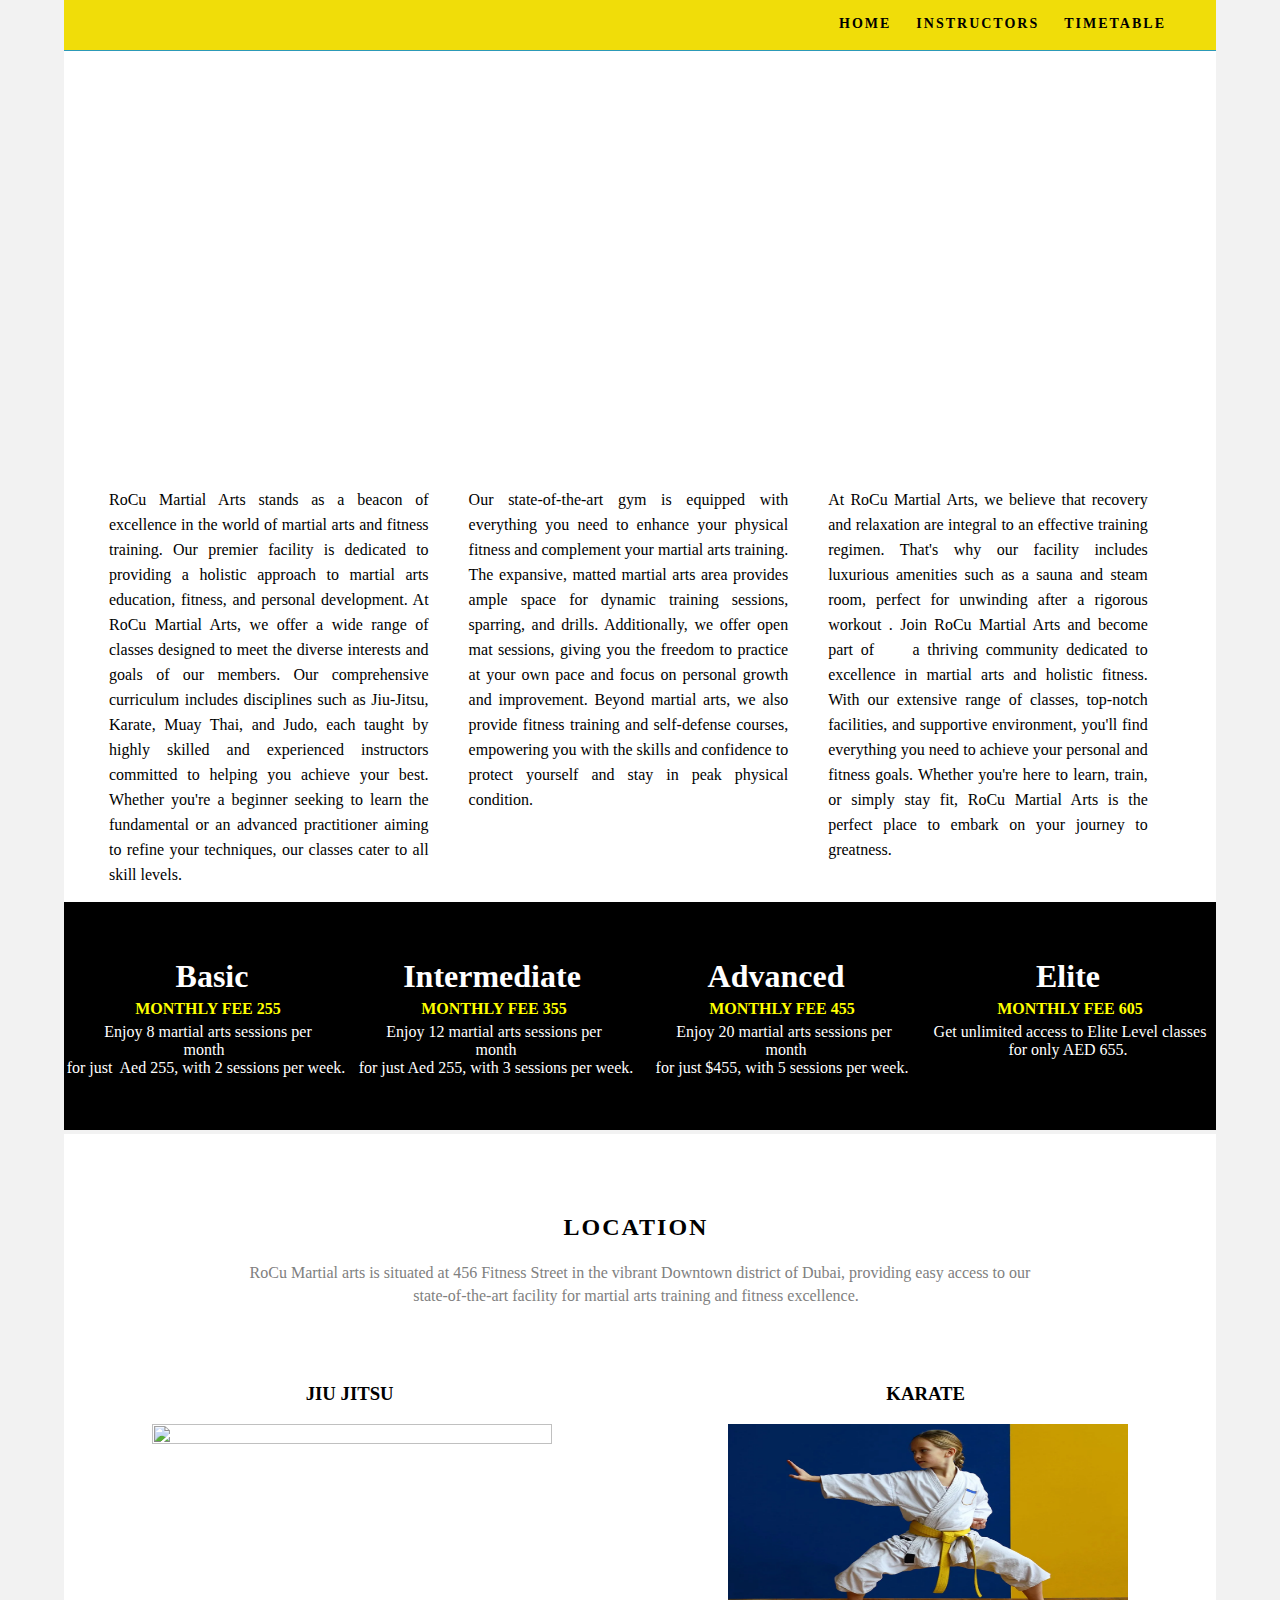
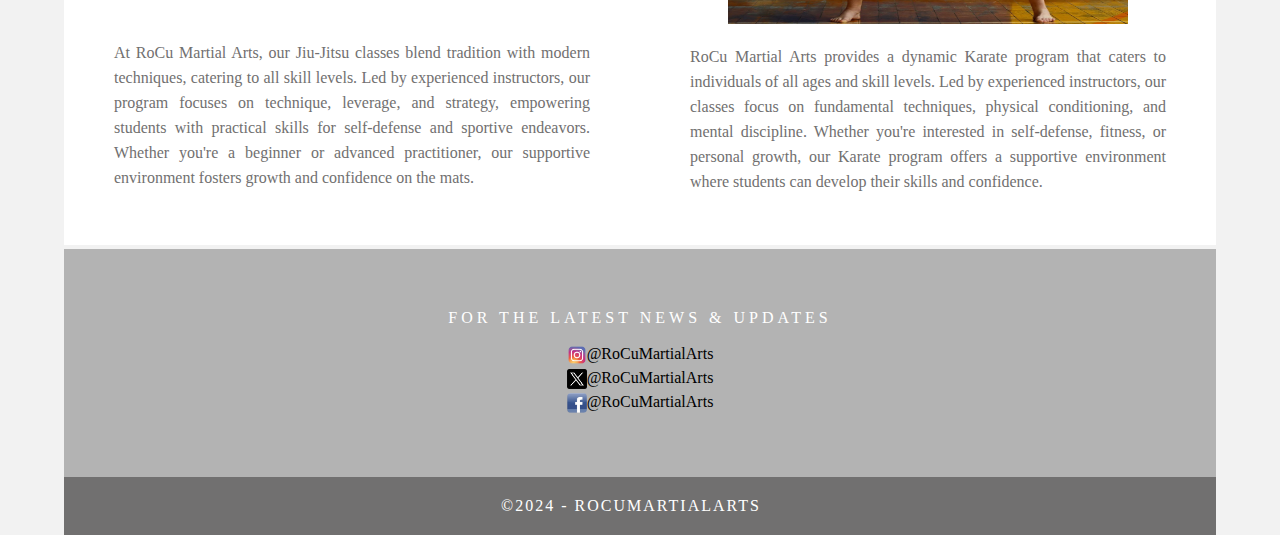
==== index.html @ bf34fd67 "Add files via upload" ====
<!doctype html>
<html lang="en-US">
<head>
	<link rel="preconnect" href="https://fonts.googleapis.com">
<link rel="preconnect" href="https://fonts.gstatic.com" crossorigin>
<link href="https://fonts.googleapis.com/css2?family=Roboto:ital,wght@0,100;0,300;0,400;0,500;0,700;0,900;1,100;1,300;1,400;1,500;1,700;1,900&display=swap" rel="stylesheet">
<meta charset="utf-8">
<meta http-equiv="X-UA-Compatible" content="IE=edge">
<meta name="viewport" content="width=device-width, initial-scale=1">
<title>RocuMartialArts</title>
<link href="index.css" rel="stylesheet" type="text/css">
<!--The following script tag downloads a font from the Adobe Edge Web Fonts server for use within the web page. We recommend that you do not modify it.-->
<script>var __adobewebfontsappname__="dreamweaver"</script>
<script src="http://use.edgefonts.net/source-sans-pro:n2:default.js" type="text/javascript"></script>
<!-- HTML5 shim and Respond.js for IE8 support of HTML5 elements and media queries -->
<!-- WARNING: Respond.js doesn't work if you view the page via file:// -->
<!--[if lt IE 9]>
      <script src="https://oss.maxcdn.com/html5shiv/3.7.2/html5shiv.min.js"></script>
      <script src="https://oss.maxcdn.com/respond/1.4.2/respond.min.js"></script>
    <![endif]-->
</head>
<body>
<!-- Main Container -->
<div class="container"> 
  <!-- Navigation -->
  <header> <a href="">
    <h4 class="logo"></h4>
    </a>
    <nav>
      <ul>
        <li><a href="index.html">HOME</a></li>
        <li><a href="instructors.html">INSTRUCTORS</a></li>
        <li> <a href="timetable.html">TIMETABLE<a></li>
      </ul>
    </nav>
  </header>
  <!-- Hero Section -->
  <section class="hero" id="hero">
    <h2 class="hero_header"> <span class="light">ROCU MARTIAL ARTS&nbsp;</span></h2>
    <p class="tagline">Unleashing Inner Strength: The Art of Rocu Martial Mastery&nbsp;</p>
  </section>
  <!-- About Section -->
  <section class="about" id="about">
    <h2 class="hidden">About</h2>
    <p class="text_column">RoCu Martial Arts stands as a beacon of excellence in the world of martial arts and fitness training. Our premier facility is dedicated to providing a holistic approach to martial arts education, fitness, and personal development. At RoCu Martial Arts, we offer a wide range of classes designed to meet the diverse interests and goals of our members. Our comprehensive curriculum includes disciplines such as Jiu-Jitsu, Karate, Muay Thai, and Judo, each taught by highly skilled and experienced instructors committed to helping you achieve your best. Whether you're a beginner seeking to learn the fundamental or an advanced practitioner aiming to refine your techniques, our classes cater to all skill levels.&nbsp; </p>
    <p class="text_column">Our state-of-the-art gym is equipped with everything you need to enhance your physical fitness and complement your martial arts training. The expansive, matted martial arts area provides ample space for dynamic training sessions, sparring, and drills. Additionally, we offer open mat sessions, giving you the freedom to practice at your own pace and focus on personal growth and improvement. Beyond martial arts, we also provide fitness training and self-defense courses, empowering you with the skills and confidence to protect yourself and stay in peak physical condition.&nbsp; </p>
    <p class="text_column">At RoCu Martial Arts, we believe that recovery and relaxation are integral to an effective training regimen. That's why our facility includes luxurious amenities such as a sauna and steam room, perfect for unwinding after a rigorous workout . Join RoCu Martial Arts and become part of&nbsp; &nbsp; &nbsp;a thriving community dedicated to excellence in martial arts and holistic fitness. With our extensive range of classes, top-notch facilities, and supportive environment, you'll find everything you need to achieve your personal and fitness goals. Whether you're here to learn, train, or simply stay fit, RoCu Martial Arts is the perfect place to embark on your journey to greatness.&nbsp; </p>
  </section>
  <!-- Stats Gallery Section -->
  <div class="gallery">
    <div class="thumbnail">
      <h1 class="stats">&nbsp;Basic</h1>
     <h4 style="color:yellow;"> MONTHLY FEE 255</h4>
      
     <p style="color:white;"> Enjoy 8 martial arts sessions per</p>
     <p style="color:white;">&nbsp;month&nbsp; &nbsp;</p>
     <p style="color:white;">for just&nbsp; Aed 255, with 2 sessions per week.&nbsp;</p>
<p>&nbsp; &nbsp;</p>
    </div>
    <div class="thumbnail">
      <h1 class="stats">Intermediate&nbsp;</h1>
      <h4 style="color:yellow;">MONTHLY FEE 355&nbsp;</h4>
      <p style="color:white;"> Enjoy 12 martial arts sessions per&nbsp;</p>
      <p style="color:white;">month</p>
<p style="color:white;">&nbsp;for just Aed 255, with 3 sessions per week.&nbsp;</p>
    </div>
    <div class="thumbnail">
      <h1 class="stats">Advanced&nbsp;&nbsp;</h1>
      <h4 style="color:yellow;">MONTHLY FEE 455&nbsp;</h4>
      <p style="color:white;"> Enjoy 20 martial arts sessions per</p>
      <p style="color:white;">&nbsp;month</p>
      <p style="color:white;">&nbsp;for just $455, with 5 sessions per week. &nbsp;</p>
    </div>
    <div class="thumbnail">
      <h1 class="stats">Elite&nbsp;</h1>
      <h4 style="color:yellow;">MONTHLY FEE 605&nbsp;</h4>
      <p style="color:white;">Get unlimited access to Elite Level classes&nbsp;</p>
      <p style="color:white;">for only AED 655. &nbsp;</p>
    </div>
  </div>
  <!-- Parallax Section -->
  <center> <section class="banner">
  <h2 class="parallax">LOCATION&nbsp;</h2>
    <p class="parallax_description">RoCu Martial arts is situated at 456 Fitness Street in the vibrant Downtown district of Dubai, providing easy access to our state-of-the-art facility for martial arts training and fitness excellence. &nbsp;</p>
	
  </section>
	     </center> 
  <!-- More Info Section -->
  <footer>
    <article class="footer_column">
      <h3 style="color:black;">JIU JITSU&nbsp;</h3>
      <img src="../../Documents/Unnamed Site 2/jiu.png" alt="" width="400" height="200" class="cards"/>
      <p>At RoCu Martial Arts, our Jiu-Jitsu classes blend tradition with modern techniques, catering to all skill levels. Led by experienced instructors, our program focuses on technique, leverage, and strategy, empowering students with practical skills for self-defense and sportive endeavors. Whether you're a beginner or advanced practitioner, our supportive environment fosters growth and confidence on the mats. &nbsp; </p>
    </article>
    <article class="footer_column">
      <h3 style="color:black;">KARATE&nbsp;</h3>
      <img src="Screenshot 2024-05-23 101721.png" alt="" width="400" height="200" class="cards"/>
      <p>RoCu Martial Arts provides a dynamic Karate program that caters to individuals of all ages and skill levels. Led by experienced instructors, our classes focus on fundamental techniques, physical conditioning, and mental discipline. Whether you're interested in self-defense, fitness, or personal growth, our Karate program offers a supportive environment where students can develop their skills and confidence.&nbsp; </p>
    </article>
  </footer>
  <!-- Footer Section -->
  <section class="footer_banner" id="contact">
    <h2 class="hidden">Footer Banner Section </h2>
    <p class="hero_header">FOR THE LATEST NEWS &amp; UPDATES</p>
	  <br>
    <div class="social">
	  
	  
	  <div class="first"><img src="INSTAGRAMM.png" height="20px"></div>
		
	  <div class="second">@RoCuMartialArts</div>
	  
	  </div>
	     <div class="social">
	  
	  
	  <div class="first"><img src='TWITTER.png' height="20px"></div>
		
	  <div class="second">@RoCuMartialArts</div>
	  
	  </div>
	 <div class="social">
	  
	  
	  <div class="first"><img src='FACEBOOK.png' height="20px"></div>
		
	  <div class="second">@RoCuMartialArts</div>
  </section>
  <!-- Copyrights Section -->
  <div class="copyright">&copy;2024 - ROCUMARTIALARTS&nbsp; <strong>&nbsp;</strong></div>
</div>
<!-- Main Container Ends -->
</body>
</html>
---- index.css ----
@charset "UTF-8";
/* Body */
body {
	
	background-color: #f2f2f2;
	margin-top: 0px;
	margin-right: 0px;
	margin-bottom: 0px;
	margin-left: 0px;
	font-style: normal;
	font-weight: 200;

}
table {
  font-family: arial, sans-serif;
  border-collapse: collapse;
  width: 100%;
}

td, th {
  border: 1px solid #dddddd;
  text-align: left;
  padding: 8px;

 
}

tr:nth-child(even) {
  background-color: red;
	 animation-name: example;
  animation-duration: 6s;
}
@keyframes example {
  from {background-color: red;}
  to {background-color: yellow;}
/* Container */
	
}
.container {
	width: 90%;
	margin-left: auto;
	margin-right: auto;
	height: 1000px;
	background-color: #FFFFFF;
}
/* Navigation */
header {
	width: 100%;
	height: 5%;
	background-color:#F0DD09;
	border-bottom: 1px solid #2C9AB7;
}
.logo {
	color: #000;
	font-weight: bold;
	text-align: undefined;
	width: 10%;
	float: left;
	margin-top: 15px;
	margin-left: 25px;
	letter-spacing: 4px;
}
nav {
	float: right;
	width: 50%;
	text-align: right;
	margin-right: 25px;
}
header nav ul {
	list-style: none;
	float: right;
}
.social{
	
	
	display: flex;
	flex-direction: row;
	justify-content: center;

}
nav ul li {
	float: left;
	color: #000;
	font-size: 14px;
	text-align: left;
	margin-right: 25px;
	letter-spacing: 2px;
	font-weight: bold;
	transition: all 0.3s linear;
}
ul li a {
	color: #000;
	text-decoration: none;
}
ul li:hover a {
	color: #2C9AB7;
}
.hero_header {
	color: #FFFFFF;
	text-align: center;
	margin-top: 0px;
	margin-right: 0px;
	margin-bottom: 0px;
	margin-left: 0px;
	letter-spacing: 4px;
}
/* Hero Section */
.hero {
	background-image: url("../../Documents/Unnamed Site 2/martial art.jpg");
	background-size:cover;
	padding-top: 150px;
	padding-bottom: 150px;
}
.light {
	font-weight: bold;
	color: #fff;
	font-size:40px;
}
.tagline {
	text-align: center;
	color: #FFFFFF;
	margin-top: 4px;
	font-weight: lighter;
	text-transform: uppercase;
	letter-spacing: 1px;
}
/* About Section */
.text_column {
	width: 29%;
	text-align: justify;
	font-weight: lighter;
	line-height: 25px;
	float: left;
	padding-left: 20px;
	padding-right: 20px;
	color: #000;
}
.about {
	padding-left: 25px;
	padding-right: 25px;
	padding-top: 35px;
	display: inline-block;
	background-color: #FFFFFF;
	margin-top: 0px;
}
/* Stats Gallery */
.stats {
	color: #fff;
	margin-bottom: 5px;
}

.gallery {
	clear: both;
	display: inline-block;
	width: 100%;
	background-color: #000;
	/* [disabled]min-width: 400px;
*/
	padding-bottom: 35px;
	padding-top: 0px;
	margin-top: -5px;
	margin-bottom: 0px;
}
.thumbnail {
	width: 25%;
	text-align: center;
	float: left;
	margin-top: 35px;
}
.gallery .thumbnail h4 {
	margin-top: 5px;
	margin-right: 5px;
	margin-bottom: 5px;
	margin-left: 5px;
	color: #52BAD5;
}
.gallery .thumbnail p {
	margin-top: 0px;
	margin-right: 0px;
	margin-bottom: 0px;
	margin-left: 0px;
	color: #A3A3A3;
}
/* Parallax Section */
.banner {
	background-color: white;
	background-image: url(../../Documents/Unnamed%20Site%202/images/parallax.png);
	height: 200px;
	color:grey;
	background-attachment: fixed;
	background-size: cover;
	background-repeat: no-repeat;
}
.parallax {
	color: #000;
	text-align: center;
	
	padding-top: 80px;
	letter-spacing: 2px;
	margin-top: 0px;
}
.parallax_description {
	color: grey;
	text-align: right;

	width: 70%;
text-align:center;
	font-weight: lighter;
	line-height: 23px;
	margin-top: 0px;
	margin-right: 0px;
	margin-bottom: 0px;
	margin-left: 0px;
}
/* More info */
footer {
	background-color: #FFFFFF;
	padding-bottom: 35px;
}
.footer_column {
	width: 50%;
	text-align: center;
	padding-top: 30px;
	float: left;
}
footer .footer_column h3 {
	color: #B3B3B3;
	text-align: center;
}
footer .footer_column p {
	color: #717070;
	background-color: #FFFFFF;
}
.cards {
	width: 100%;
	height: auto;
	max-width: 400px;
	max-height: 200px;
}
footer .footer_column p {
	padding-left: 30px;
	padding-right: 30px;
	text-align: justify;
	line-height: 25px;
	font-weight: lighter;
	margin-left: 20px;
	margin-right: 20px;
}
.button {
	width: 200px;
	margin-top: 40px;
	margin-right: auto;
	margin-bottom: auto;
	margin-left: auto;
	padding-top: 20px;
	padding-right: 10px;
	padding-bottom: 20px;
	padding-left: 10px;
	text-align: center;
	vertical-align: middle;
	border-radius: 0px;
	text-transform: uppercase;
	font-weight: bold;
	letter-spacing: 2px;
	border: 3px solid #FFFFFF;
	color: #FFFFFF;
	transition: all 0.3s linear;
}
.button:hover {
	background-color: #FEFEFE;
	color: #C4C4C4;
	cursor: pointer;
}
.copyright {
	text-align: center;
	padding-top: 20px;
	padding-bottom: 20px;
	background-color: #717070;
	color: #FFFFFF;
	text-transform: uppercase;
	font-weight: lighter;
	letter-spacing: 2px;
	border-top-width: 2px;
}
.footer_banner {
	background-color: #B3B3B3;
	padding-top: 60px;
	padding-bottom: 60PX;
	margin-bottom: 0px;
	background-image: url(../../Documents/Unnamed%20Site%202/images/pattern.png);
	background-repeat: repeat;
}
footer {
	display: inline-block;
}
.hidden {
	display: none;
}

/* Mobile */
@media (max-width: 320px) {
.logo {
	width: 100%;
	text-align: center;
	margin-top: 13px;
	margin-right: 0px;
	margin-bottom: 0px;
	margin-left: 0px;
}
.container header nav {
	margin-top: 0px;
	margin-right: 0px;
	margin-bottom: 0px;
	margin-left: 0px;
	width: 100%;
	float: none;
	display: none;
}
header nav ul {
}
nav ul li {
	margin-top: 0px;
	margin-right: 0px;
	margin-bottom: 0px;
	margin-left: 0px;
	width: 100%;
	text-align: center;
}
.text_column {
	width: 100%;
	text-align: justify;
	padding-top: 0px;
	padding-right: 0px;
	padding-bottom: 0px;
	padding-left: 0px;
}
.thumbnail {
	width: 100%;
}
.footer_column {
	width: 100%;
	margin-top: 0px;
}
.parallax {
	text-align: center;
	margin-top: 0px;
	margin-right: 0px;
	margin-bottom: 0px;
	margin-left: 0px;
	padding-top: 40%;
	padding-right: 0px;
	padding-bottom: 0px;
	padding-left: 0px;
	width: 100%;
	font-size: 18px;
}
.parallax_description {
	padding-top: 0px;
	padding-right: 0px;
	padding-bottom: 0px;
	padding-left: 0px;
	width: 90%;
	margin-top: 25px;
	margin-right: 0px;
	margin-bottom: 0px;
	margin-left: 12px;
	float: none;
	text-align: center;
}
.banner {
	background-color: yellow;
	background-image: none;
}
.tagline {
	margin-top: 20px;
	line-height: 22px;
}
.hero_header {
	padding-left: 10px;
	padding-right: 10px;
	line-height: 22px;
	text-align: center;
}
}

/* Small Tablets */
@media (min-width: 321px)and (max-width: 767px) {
.logo {
	width: 100%;
	text-align: center;
	margin-top: 13px;
	margin-right: 0px;
	margin-bottom: 0px;
	margin-left: 0px;
	color: #043745;
}
.container header nav {
	margin-top: 0px;
	margin-right: 0px;
	margin-bottom: 0px;
	margin-left: 0px;
	width: 100%;
	float: none;
	overflow: auto;
	display: inline-block;
	background: #52bad5;
}
header nav ul {
	padding: 0px;
	float: none;
}
nav ul li {
	margin-top: 0px;
	margin-right: 0px;
	margin-bottom: 0px;
	margin-left: 0px;
	width: 100%;
	text-align: center;
	padding-top: 8px;
	padding-bottom: 8px;
}
.text_column {
	width: 100%;
	text-align: left;
	padding-top: 0px;
	padding-right: 0px;
	padding-bottom: 0px;
	padding-left: 0px;
}
.thumbnail {
	width: 100%;
}
.footer_column {
	width: 100%;
	margin-top: 0px;
}
.parallax {
	text-align: center;
	margin-top: 0px;
	margin-right: 0px;
	margin-bottom: 0px;
	margin-left: 0px;
	padding-top: 40%;
	padding-right: 0px;
	padding-bottom: 0px;
	padding-left: 0px;
	width: 100%;
	font-size: 18px;
}
.parallax_description {
	padding-top: 0px;
	padding-right: 0px;
	padding-bottom: 0px;
	padding-left: 0px;
	margin-top: 30%;
	margin-right: 0px;
	margin-bottom: 0px;
	margin-left: 0px;
	float: none;
	width: 100%;
	text-align: center;
}
.thumbnail {
	width: 50%;
}
.parallax {
	margin-top: 0px;
	margin-right: 0px;
	margin-bottom: 0px;
	margin-left: 0px;
	padding-right: 0px;
	padding-bottom: 0px;
	padding-left: 0px;
	padding-top: 20%;
}
.parallax_description {
	margin-top: 0px;
	margin-right: 0px;
	margin-bottom: 0px;
	margin-left: 0px;
	width: 100%;
	padding-top: 30px;
}
.banner {
	padding-left: 20px;
	padding-right: 20px;
}
.footer_column {
	width: 100%;
}
}

/* Small Desktops */
@media (min-width: 768px) and (max-width: 1096px) {
.text_column {
	width: 100%;
}
.thumbnail {
	width: 50%;
}
.text_column {
	width: 100%;
	margin-top: 0px;
	margin-right: 0px;
	margin-bottom: 0px;
	margin-left: 0px;
	padding-top: 0px;
	padding-right: 0px;
	padding-bottom: 0px;
	padding-left: 0px;
}
.banner {
	margin-top: 0px;
	padding-top: 0px;
}
}
.h4 {
}
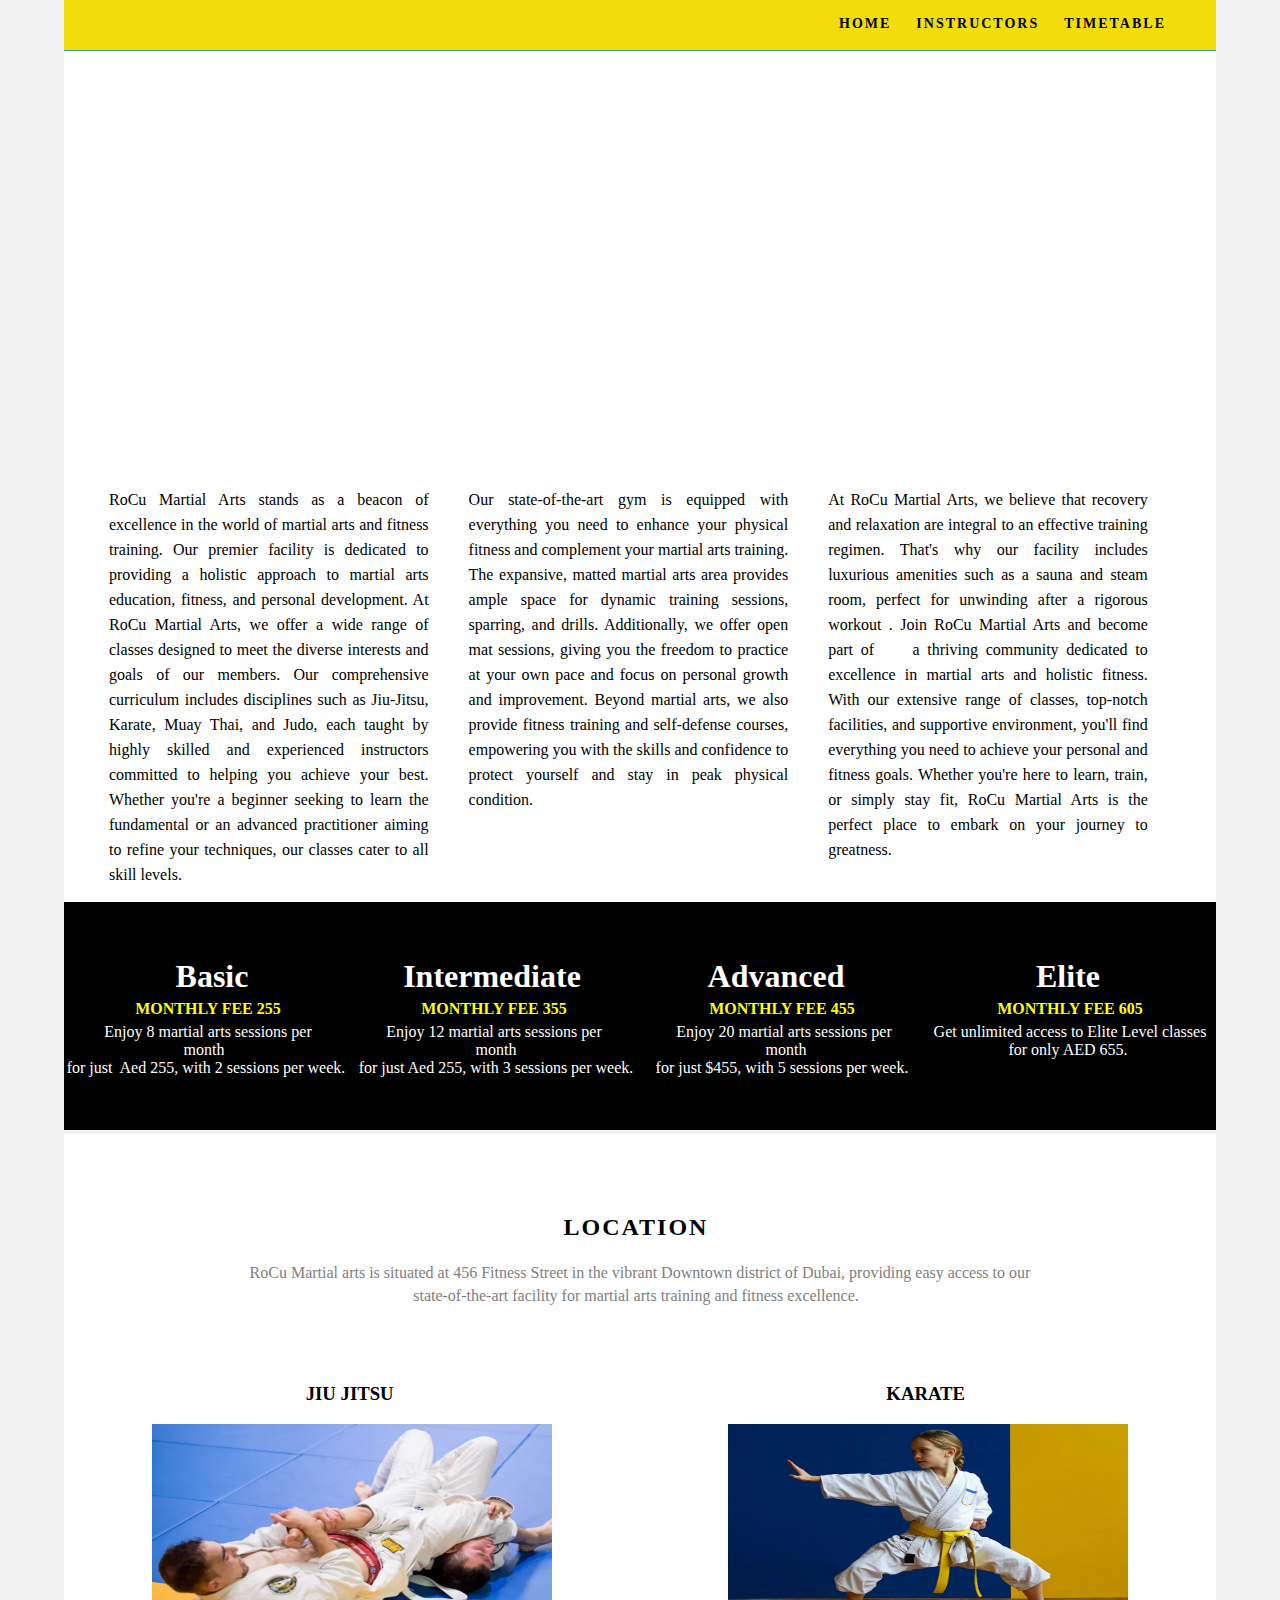
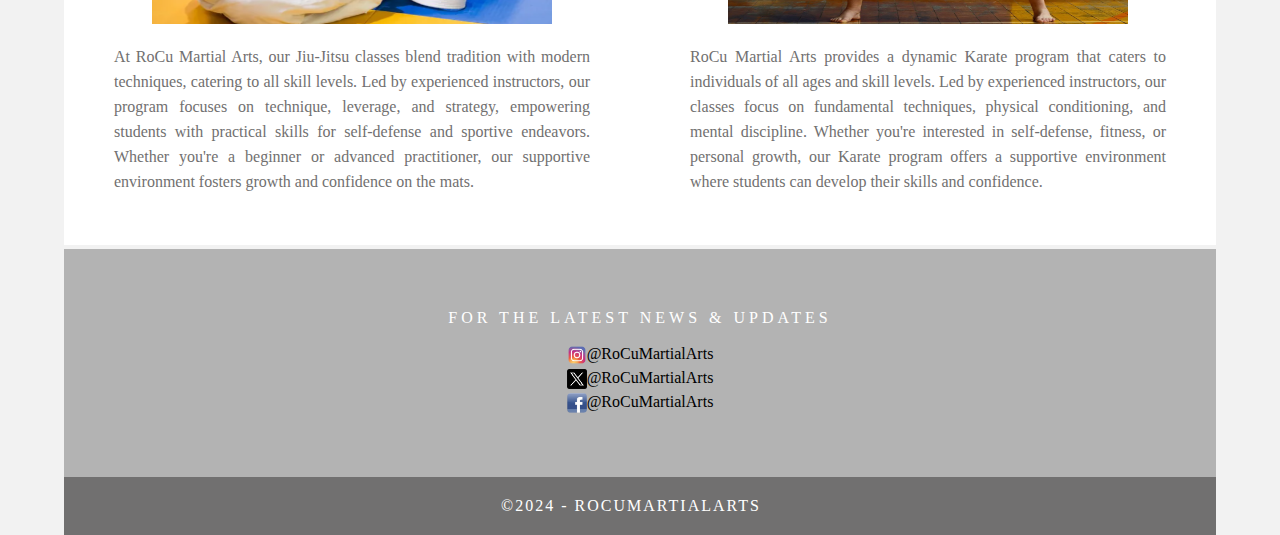
==== commit c226780e: "Update index.html" ====
--- a/index.html
+++ b/index.html
@@ -89,7 +89,7 @@
   <footer>
     <article class="footer_column">
       <h3 style="color:black;">JIU JITSU&nbsp;</h3>
-      <img src="../../Documents/Unnamed Site 2/jiu.png" alt="" width="400" height="200" class="cards"/>
+      <img src="jiu.png" alt="" width="400" height="200" class="cards"/>
       <p>At RoCu Martial Arts, our Jiu-Jitsu classes blend tradition with modern techniques, catering to all skill levels. Led by experienced instructors, our program focuses on technique, leverage, and strategy, empowering students with practical skills for self-defense and sportive endeavors. Whether you're a beginner or advanced practitioner, our supportive environment fosters growth and confidence on the mats. &nbsp; </p>
     </article>
     <article class="footer_column">
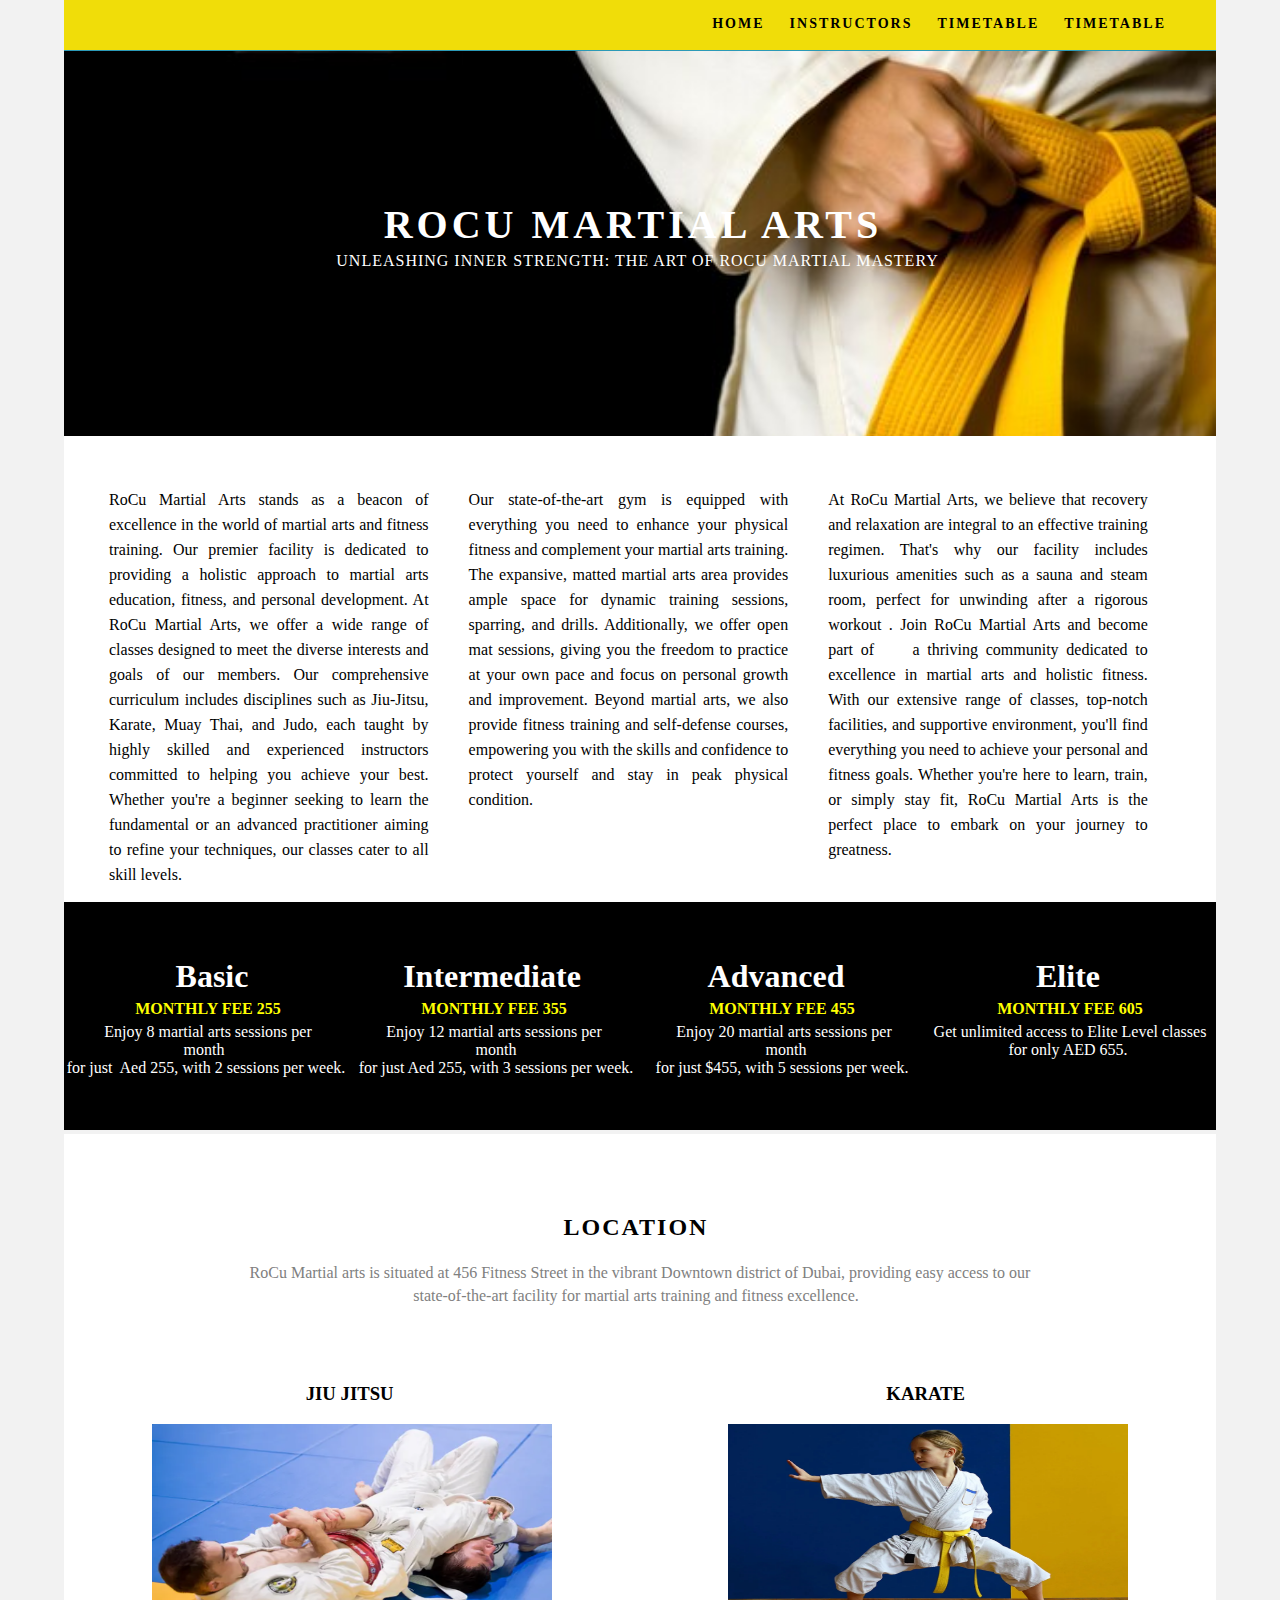
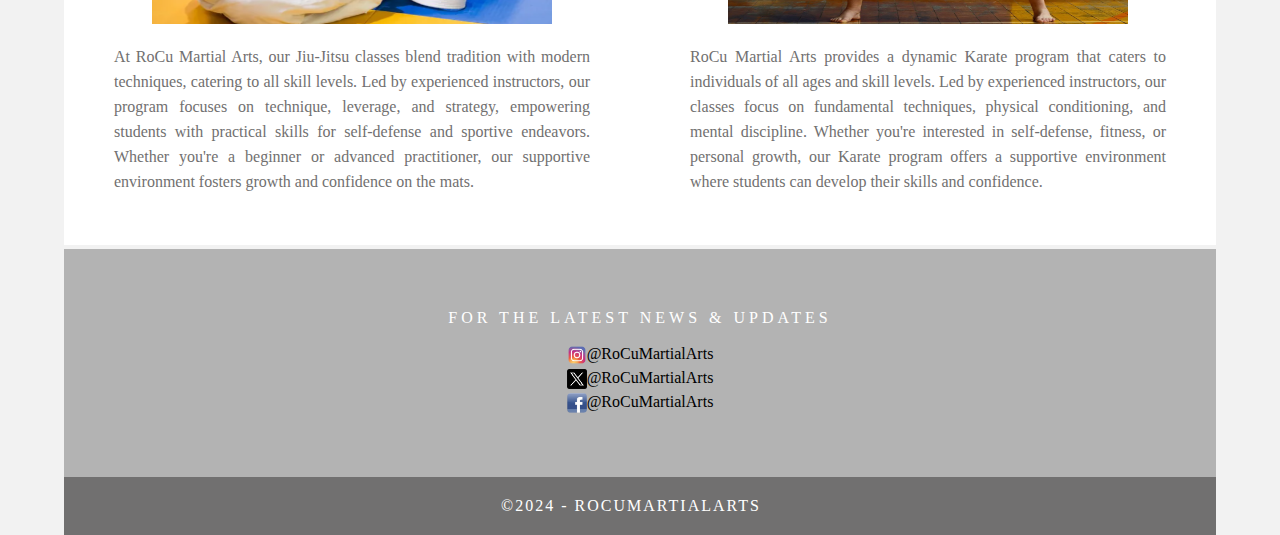
==== commit 02cac03a: "Update index.html" ====
--- a/index.html
+++ b/index.html
@@ -31,6 +31,7 @@
         <li><a href="index.html">HOME</a></li>
         <li><a href="instructors.html">INSTRUCTORS</a></li>
         <li> <a href="timetable.html">TIMETABLE<a></li>
+	<li> <a href="login.html">TIMETABLE<a></li>	
       </ul>
     </nav>
   </header>
--- a/index.css
+++ b/index.css
@@ -106,7 +106,7 @@
 }
 /* Hero Section */
 .hero {
-	background-image: url("../../Documents/Unnamed Site 2/martial art.jpg");
+	background-image: url("martial art.jpg");
 	background-size:cover;
 	padding-top: 150px;
 	padding-bottom: 150px;
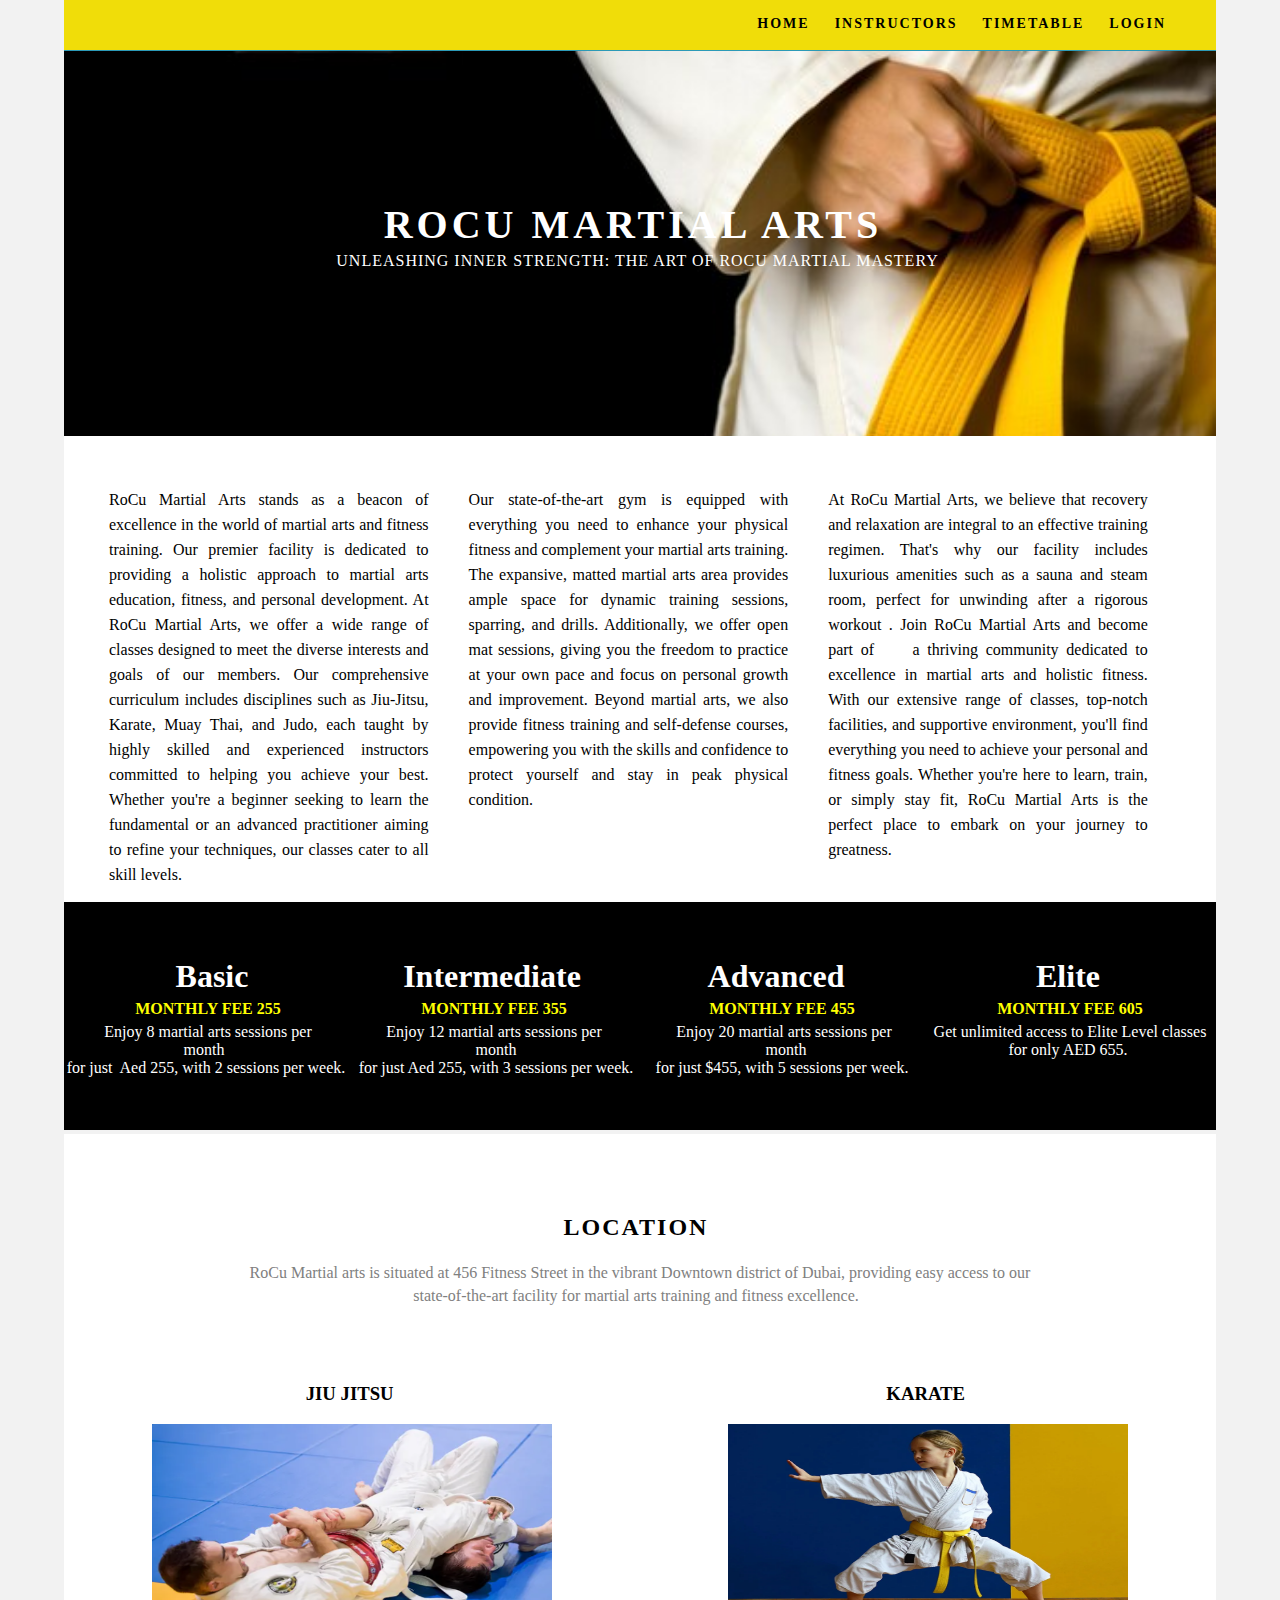
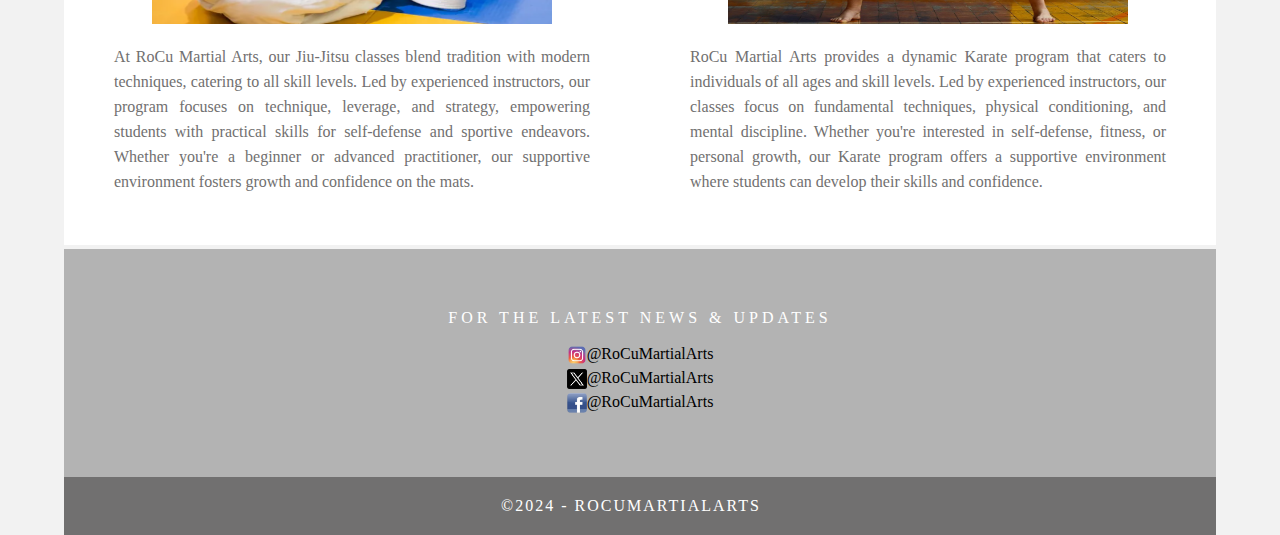
==== commit c7e633d7: "Update index.html" ====
--- a/index.html
+++ b/index.html
@@ -31,7 +31,7 @@
         <li><a href="index.html">HOME</a></li>
         <li><a href="instructors.html">INSTRUCTORS</a></li>
         <li> <a href="timetable.html">TIMETABLE<a></li>
-	<li> <a href="login.html">TIMETABLE<a></li>	
+	<li> <a href="login.html">LOGIN<a></li>	
       </ul>
     </nav>
   </header>
